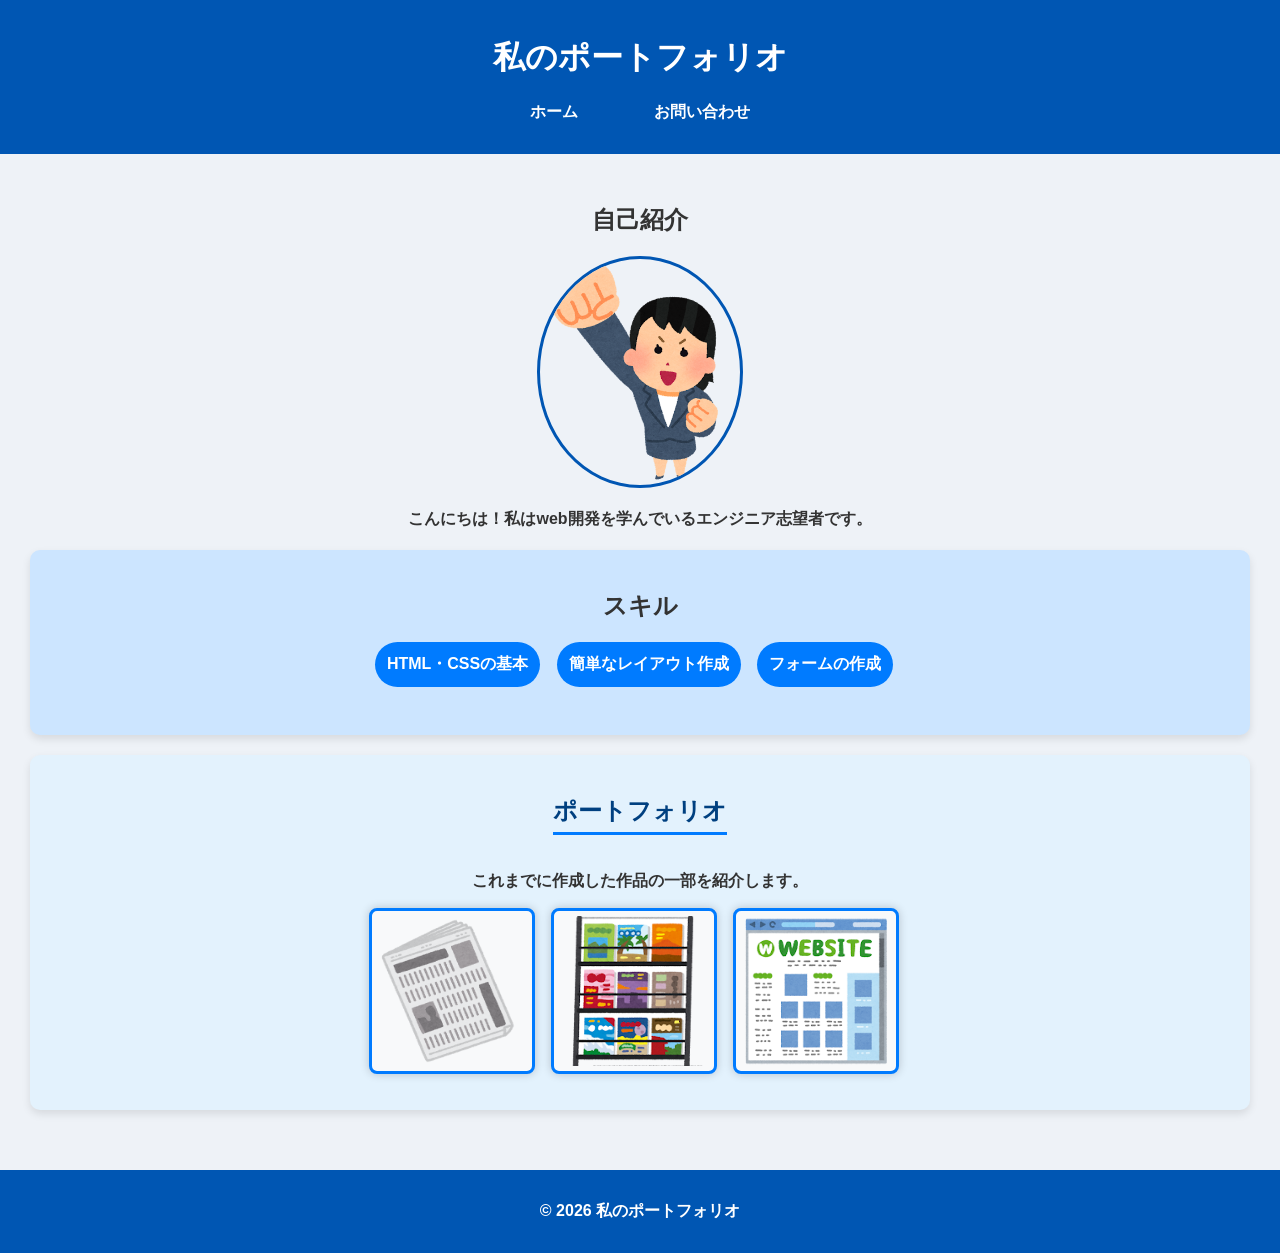
==== index.html @ 031fd3f2 "Week5課題" ====
<!DOCTYPE html>
<html lang="ja">
    <head>
        <meta charset="UTF-8">
        <meta name="viewport" content="width=device-width, initial-scale=1.0">
        <title>ポートフォリオ</title>
        <link rel="stylesheet" href="start-folder/css/style.css">
    </head>
    <body>
        <header>
            <h1>私のポートフォリオ</h1>
            <nav>
                  <ul class="nav-list">
                    <li><a href="index.html">ホーム</a></li>
                　　<li><a href="start-folder/contact.html">お問い合わせ</a></li>
                  </ul>
            </nav>
        </header>
        <main>
            <sectiona class="profile">
                <h2>自己紹介</h2>
                <img src="start-folder/img/profile.png" alt="プロフィール写真" class="profile-img">
                <p>こんにちは！私はweb開発を学んでいるエンジニア志望者です。</p>
            </section>
            <section class="skills">
                <h2>スキル</h2>
                <ul class="skill-list" style="list-style: none; padding: 0;">
                    <li>HTML・CSSの基本</li>
                    <li>簡単なレイアウト作成</li>
                    <li>フォームの作成</li>
                </ul>
            </section>
            <section class="portfolio">
                <h2>ポートフォリオ</h2>
                <p>これまでに作成した作品の一部を紹介します。</p>
                <div class="portfolio-items">
                <img src="start-folder/img/work1.png" alt="作品1">
                <img src="start-folder/img/work2.png" alt="作品2">
                <img src="start-folder/img/work3.png" alt="作品3">



                </div>
            </section>
        </main>
        <footer>
            <p>&copy; 2026 私のポートフォリオ</p>
        </footer>
    </body>
</html>
---- start-folder/css/style.css ----
body {
    font-family: Arial, sans-serif;
    margin: 0;
    padding: 0;
    background-color: #eef2f7;
    color: #333;
}

header {
    background-color: #0056b3;
    color: white;
    padding: 15px 0;
    text-align: center;
}

.nav-list {
    list-style: none;
    padding: 0;
    text-align: center;
}

.nav-list li {
    display: inline;
    margin: 0 20px;
}

.nav-list li a {
    color: white;
    text-decoration: none;
    font-weight: bold;
}

main {
    padding: 30px;
    font-weight: bold;
    text-align: center;
}

.profile-img {
    width: 200px;
    border-radius: 50%;
    margin-bottom: 1px;
    border: 3px solid #0056b3;
}

.skills {
    background-color: #cce5ff;
    padding: 20px;
    border-radius: 10px;
    margin-top: 20px;
    box-shadow: 0px 4px 8px rgba(0, 0, 0, 0.1);
    text-align: center;
}

.skill-list {
    list-style: none;
    padding: 0;
    font-weight: bold;
    color: #004080;
}

.skill-list li {
    background: #007bff;
    color: white;
    padding: 12px;
    margin: px 0;
    border-radius: 30px;
    display: inline-block;
    margin-right: 12px; 
    margin-bottom: 12px; 
}

.portfolio {
    background-color: #e3f2fd;
    padding: 20px;
    border-radius: 10px;
    margin-top: 20px;
    box-shadow: 0px 4px 8px rgba(0, 0, 0, 0.1);
}

.portfolio h2 {
    color: #004080;
    border-bottom: 3px solid #007bff;
    display: inline-block;
    padding-bottom: 5px;
}

.portfolio-items img {
    width: 150px;
    height: 150px;
    border-radius: 8px;
    border: 3px solid #007bff;
    background-color: #f8f9fa;
    padding: 5px;
    box-shadow: 0px 0px 10px rgba(0, 0, 0, 0.2);
    margin-right: 12px; 
    margin-bottom: 12px; 
}

.content-form {
    max-width: 400px;
    box-sizing: border-box;
    margin: auto;
    background: white;
    padding: 40px;
    border-radius: 8px;
    box-shadow: 0px 0px 10px rgba(0,0,0,0.2);
}

label, input, textarea, button {
    display: block;
    width: 100%;
    margin-bottom: 12px;
}

input {
    height: 40px;
    box-sizing: border-box;
}

button {
    background-color: #0056b3;
    color: white;
    padding: 12px;
    border: none;
    border-radius: 5px;
    cursor: pointer;
    font-size: 16px;
}

footer {
    text-align: center;
    padding: 15px;
    background-color: #0056b3;
    color: white;
    margin-top: 30px;
    font-weight: bold;
}
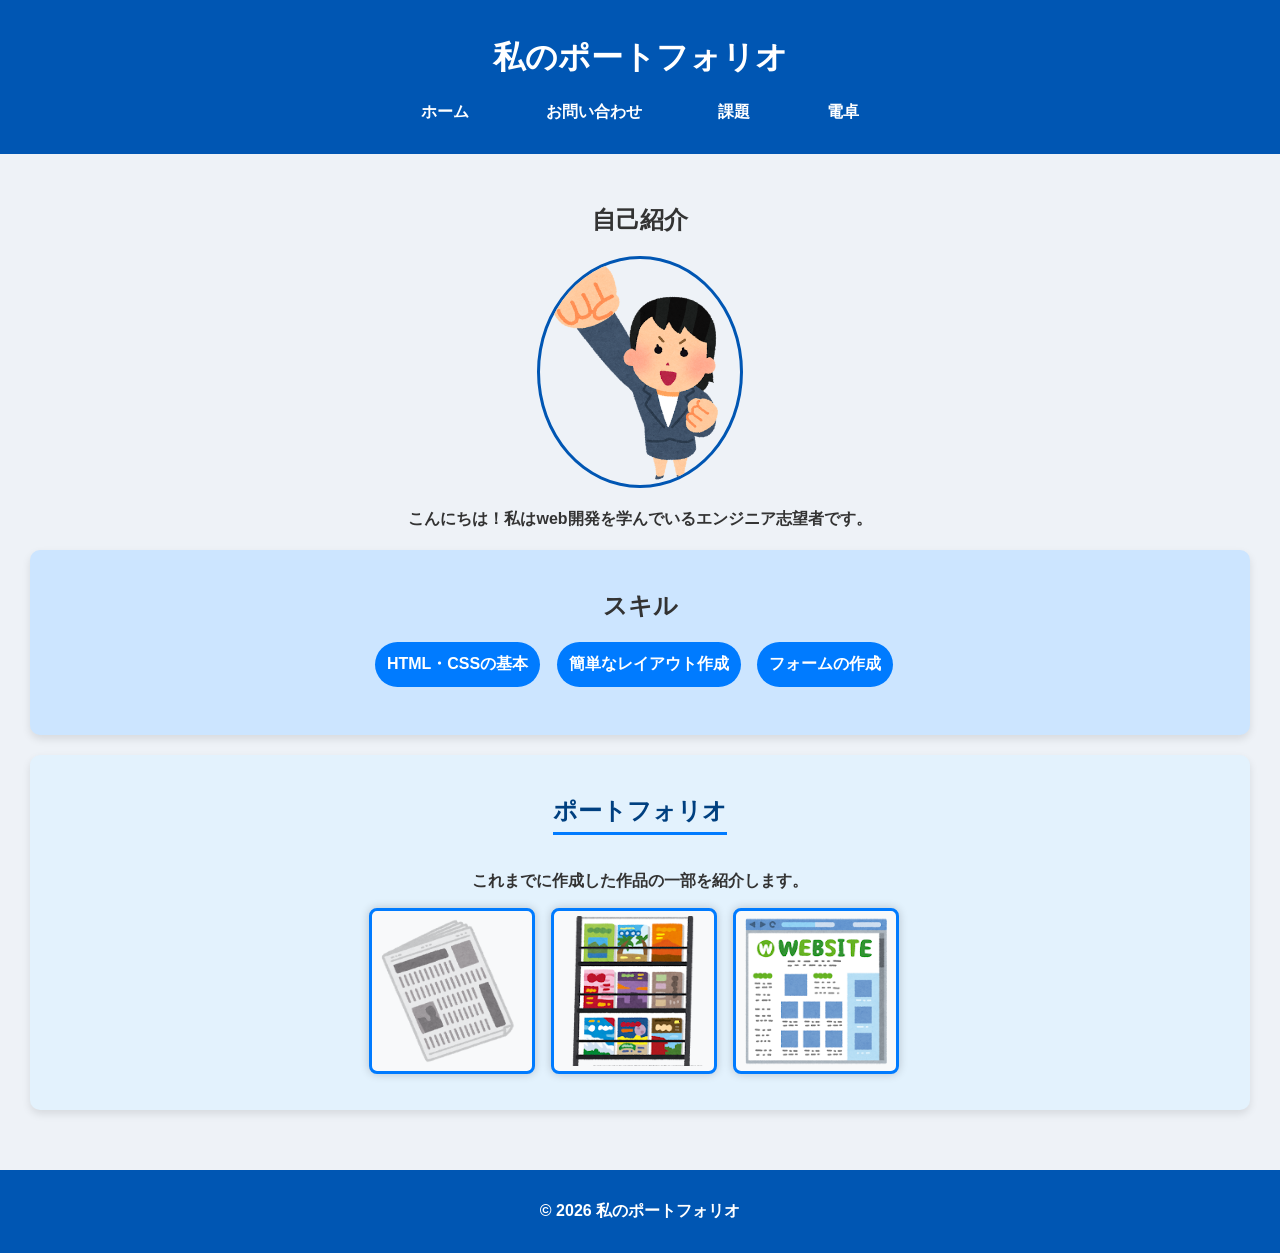
==== commit 8bd82926: "Week5課題" ====
--- a/index.html
+++ b/index.html
@@ -13,6 +13,8 @@
                   <ul class="nav-list">
                     <li><a href="index.html">ホーム</a></li>
                 　　<li><a href="start-folder/contact.html">お問い合わせ</a></li>
+                　　<li><a href="start-folder/contact.html">課題</a></li>
+                　　<li><a href="start-folder/contact.html">電卓</a></li>
                   </ul>
             </nav>
         </header>
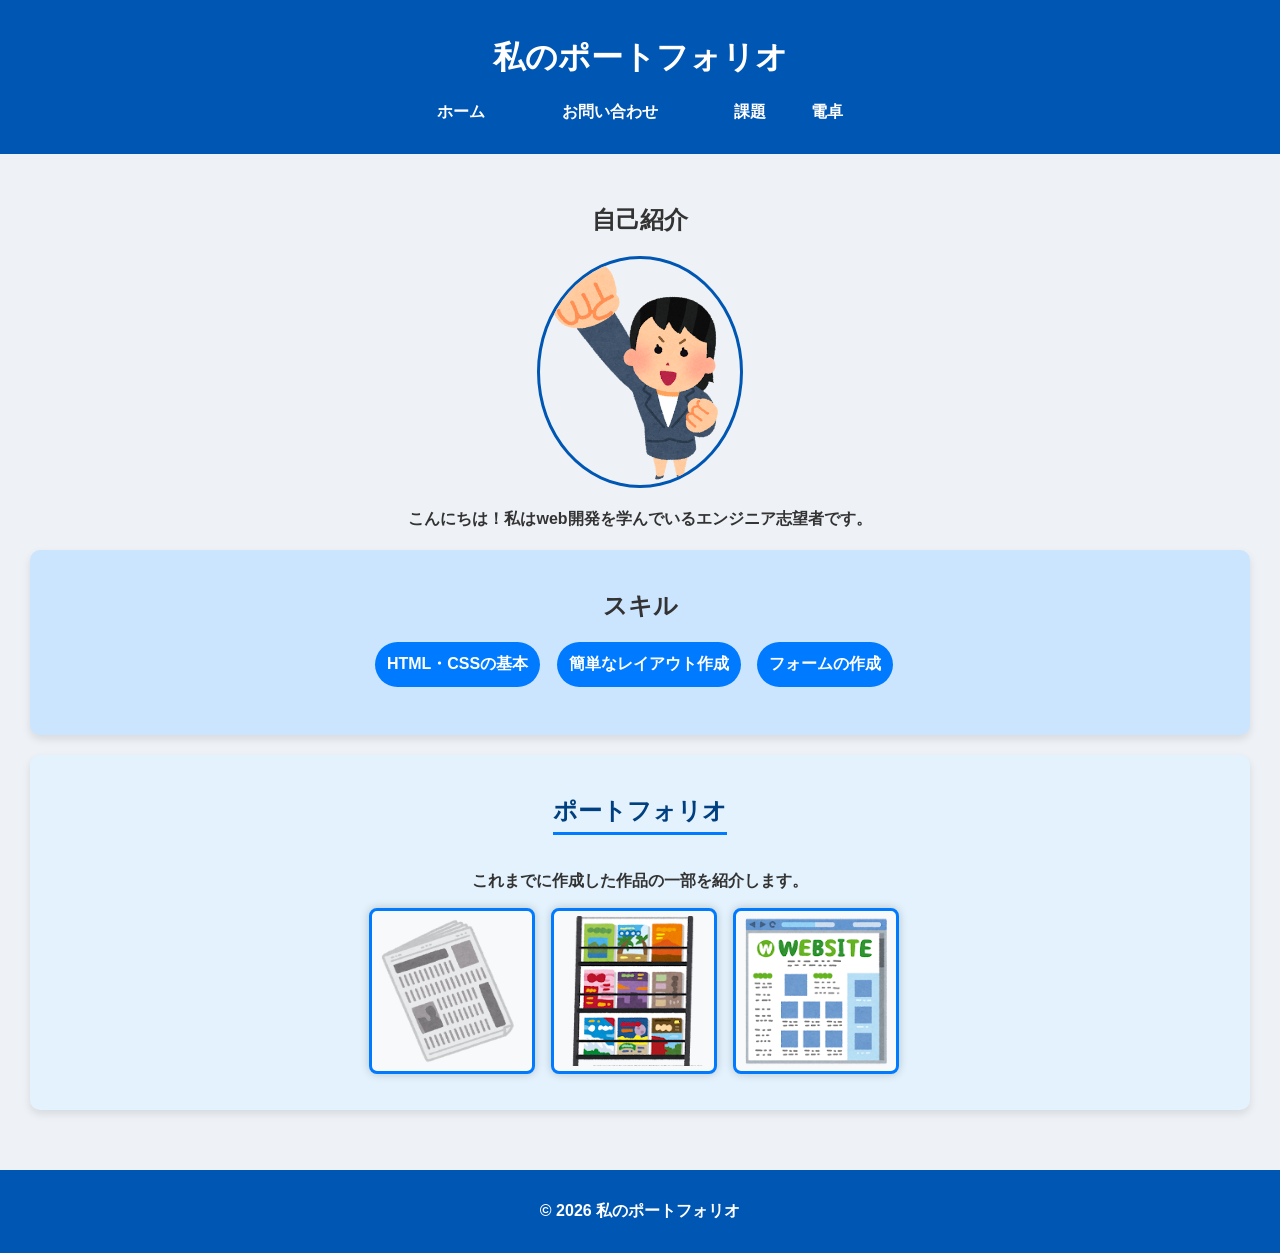
==== commit 589bef9f: "Week5課題" ====
--- a/index.html
+++ b/index.html
@@ -13,13 +13,13 @@
                   <ul class="nav-list">
                     <li><a href="index.html">ホーム</a></li>
                 　　<li><a href="start-folder/contact.html">お問い合わせ</a></li>
-                　　<li><a href="start-folder/contact.html">課題</a></li>
-                　　<li><a href="start-folder/contact.html">電卓</a></li>
+                　　<li><a href="start-folder/work.html">課題</a></li>
+                   <li><a href="start-folder/calculator.html">電卓</a></li>
                   </ul>
             </nav>
         </header>
         <main>
-            <sectiona class="profile">
+            <section class="profile">
                 <h2>自己紹介</h2>
                 <img src="start-folder/img/profile.png" alt="プロフィール写真" class="profile-img">
                 <p>こんにちは！私はweb開発を学んでいるエンジニア志望者です。</p>
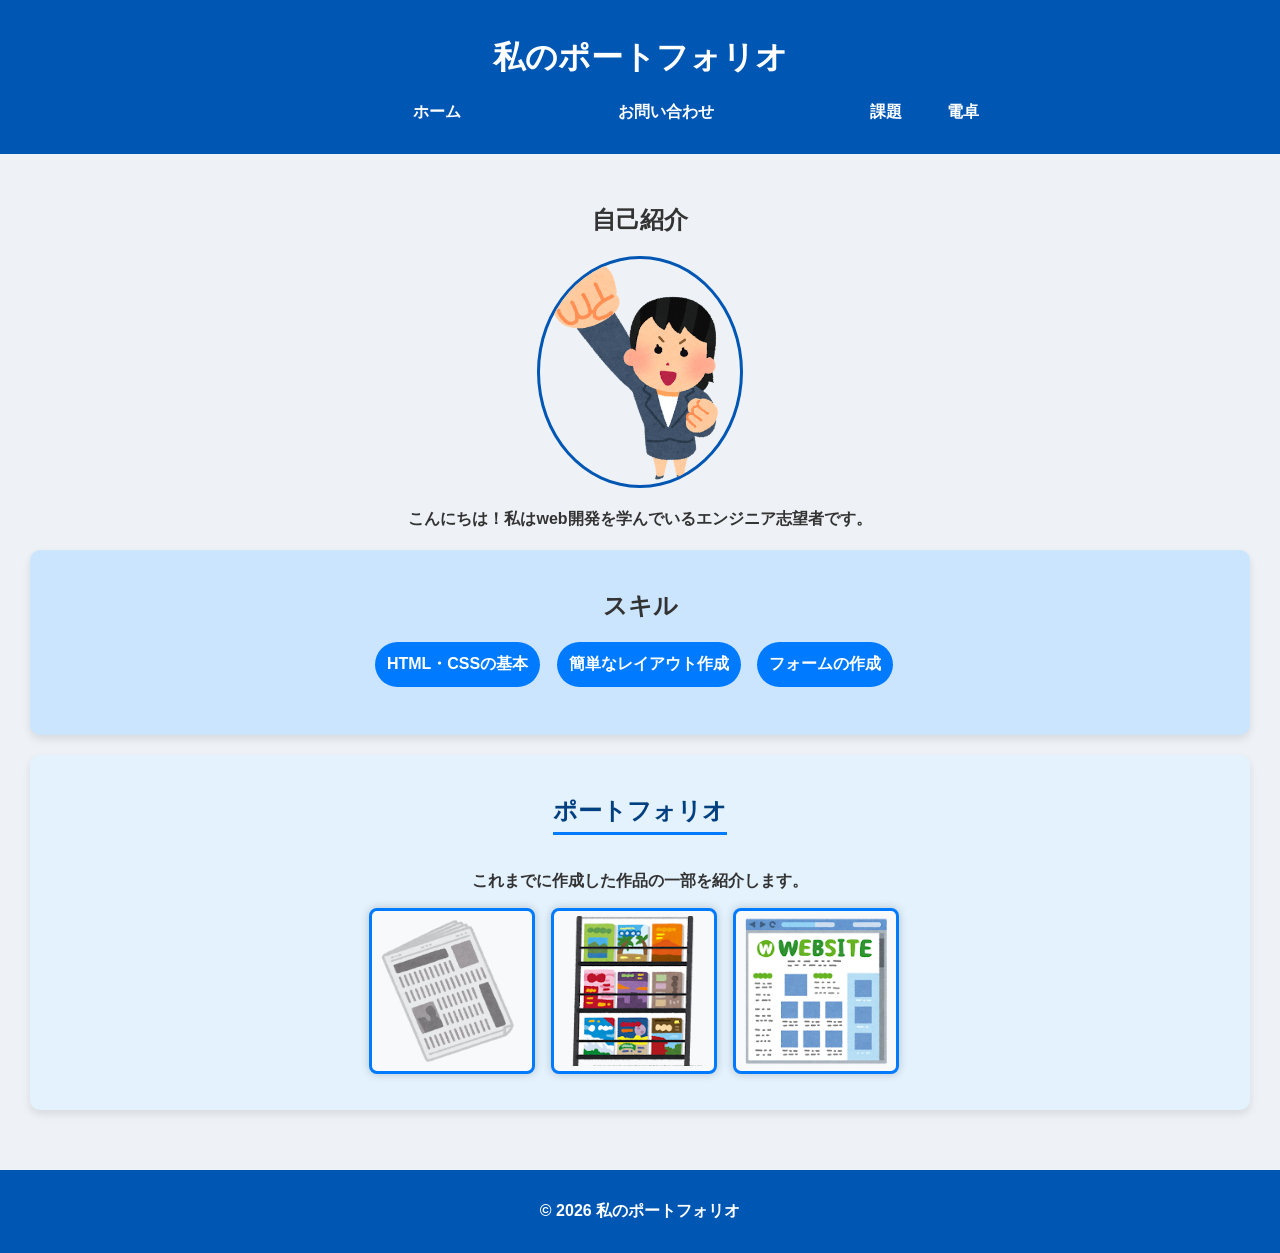
==== commit b1d16fc6: "課題提出ページを更新" ====
--- a/index.html
+++ b/index.html
@@ -10,10 +10,10 @@
         <header>
             <h1>私のポートフォリオ</h1>
             <nav>
-                  <ul class="nav-list">
-                    <li><a href="index.html">ホーム</a></li>
-                　　<li><a href="start-folder/contact.html">お問い合わせ</a></li>
-                　　<li><a href="start-folder/work.html">課題</a></li>
+             <ul class="nav-list">
+        　　　　　　　<li><a href="index.html">ホーム</a></li>
+        　　　　　　　<li><a href="start-folder/contact.html">お問い合わせ</a></li>
+        　　　　　　　<li><a href="start-folder/work.html">課題</a></li>
                    <li><a href="start-folder/calculator.html">電卓</a></li>
                   </ul>
             </nav>
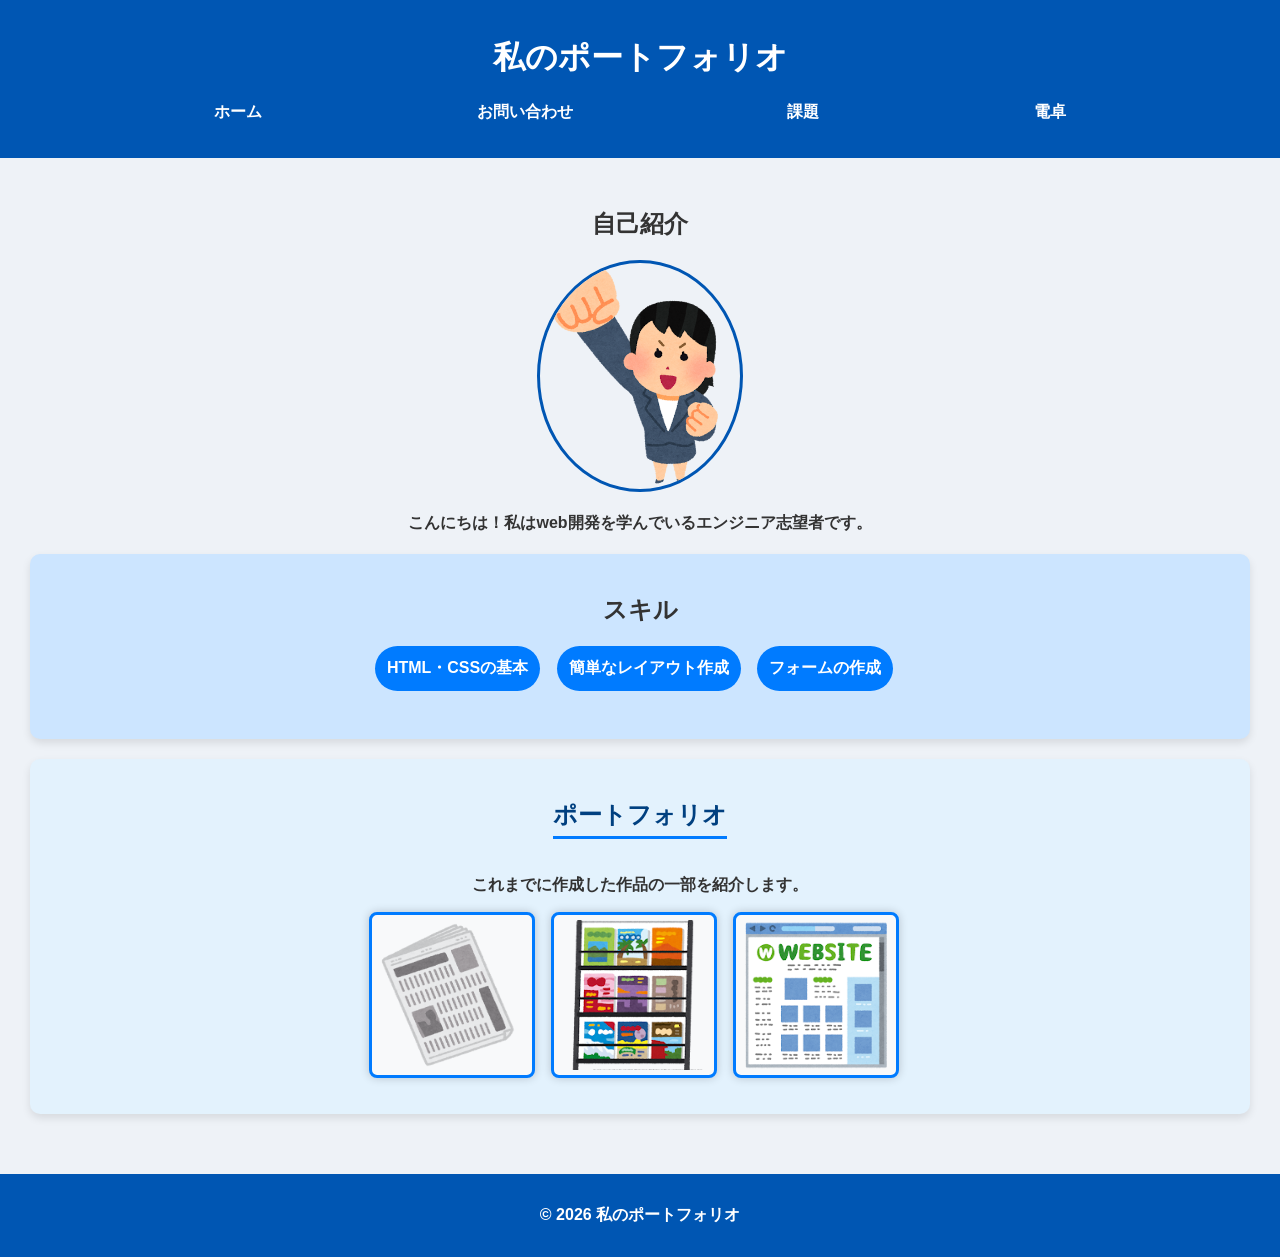
==== commit b748dd70: "基本構文課題を更新" ====
--- a/index.html
+++ b/index.html
@@ -11,9 +11,9 @@
             <h1>私のポートフォリオ</h1>
             <nav>
              <ul class="nav-list">
-        　　　　　　　<li><a href="index.html">ホーム</a></li>
-        　　　　　　　<li><a href="start-folder/contact.html">お問い合わせ</a></li>
-        　　　　　　　<li><a href="start-folder/work.html">課題</a></li>
+                    <li><a href="index.html">ホーム</a></li>
+                    <li><a href="start-folder/contact.html">お問い合わせ</a></li>
+                    <li><a href="start-folder/work.html">課題</a></li>
                    <li><a href="start-folder/calculator.html">電卓</a></li>
                   </ul>
             </nav>
--- a/start-folder/css/style.css
+++ b/start-folder/css/style.css
@@ -16,12 +16,14 @@
 .nav-list {
     list-style: none;
     padding: 0;
-    text-align: center;
+    margin: 20px auto;
+    display: flex;
+    justify-content: space-evenly;
+    align-items: center;
 }
 
 .nav-list li {
-    display: inline;
-    margin: 0 20px;
+    margin: 0;
 }
 
 .nav-list li a {
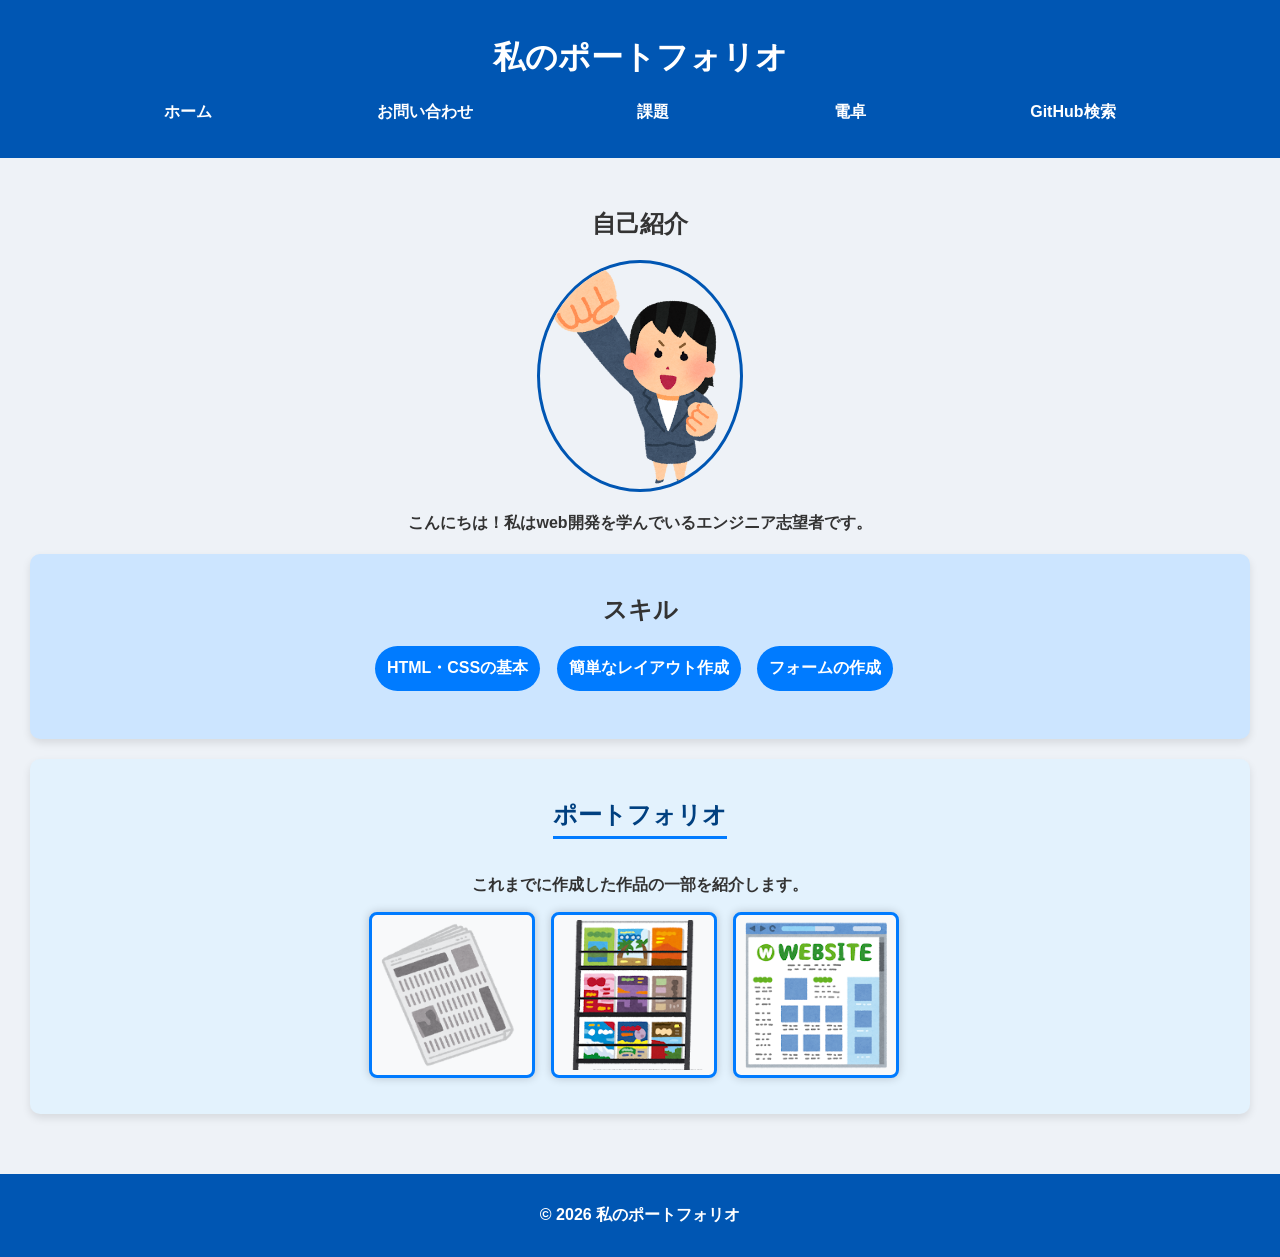
==== commit fc10736d: "Week5課題" ====
--- a/index.html
+++ b/index.html
@@ -14,7 +14,8 @@
                     <li><a href="index.html">ホーム</a></li>
                     <li><a href="start-folder/contact.html">お問い合わせ</a></li>
                     <li><a href="start-folder/work.html">課題</a></li>
-                   <li><a href="start-folder/calculator.html">電卓</a></li>
+                   <li><a href="start-folder/calculate.html">電卓</a></li>
+                   <li><a href="githubsearch.html">GitHub検索</a></li>
                   </ul>
             </nav>
         </header>
